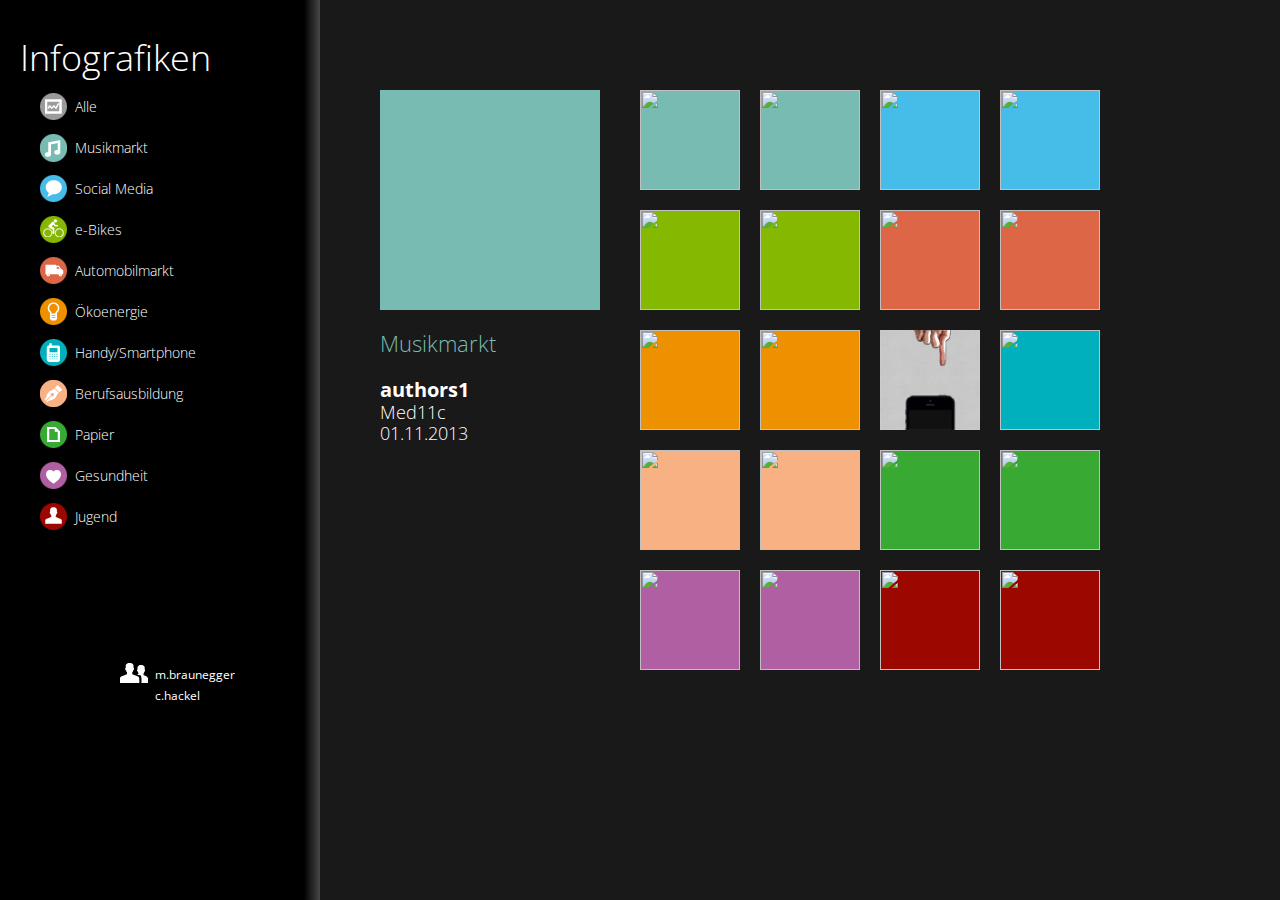
==== index.html @ d953e010 "initial commit" ====
<!doctype html>
<!--[if lt IE 7]>      <html class="no-js lt-ie9 lt-ie8 lt-ie7"> <![endif]-->
<!--[if IE 7]>         <html class="no-js lt-ie9 lt-ie8"> <![endif]-->
<!--[if IE 8]>         <html class="no-js lt-ie9"> <![endif]-->
<!--[if gt IE 8]><!--> <html class="no-js"> <!--<![endif]-->
<head>
	<meta charset="UTF-8">
	<meta http-equiv="X-UA-Compatible" content="IE=edge" />
	<title>MED11C - LF 10 - Infografiken</title>
	<meta name="viewport" content="width=device-width, initial-scale=1" />
	<link rel="stylesheet" href="assets/styles/main.css" />
	<script src="assets/vendor/modernizr/modernizr.js"></script>
</head>
<body>

	<div class="wrapper group">
			<div class="column left">
					<h1>Infografiken</h1>
					<nav class="navi">
						<ul class="group">
							<li><a class="all" href="#all">Alle</a></li>
							<li><a class="music" href="#music">Musikmarkt</a></li>
							<li><a class="social" href="#social">Social Media</a></li>
							<li><a class="bike" href="#bike">e-Bikes</a></li>
							<li><a class="car" href="#car">Automobilmarkt</a></li>
							<li><a class="eco" href="#eco">Ökoenergie</a></li>
							<li><a class="phone" href="#phone">Handy/Smartphone</a></li>
							<li><a class="job" href="#job">Berufsausbildung</a></li>
							<li><a class="paper" href="#paper">Papier</a></li>
							<li><a class="health" href="#health">Gesundheit</a></li>
							<li><a class="youth" href="#youth">Jugend</a></li>
						</ul>
					</nav>
					<div class="menu"><img src="assets/images/arrow.png"></div>		
					<div class="footer">
						<p>m.braunegger<br>c.hackel</p>
					</div>
			</div>
			<div class="column right">
				<div class="content group">
					<div class="preview">
						<div class="container group">
							<a href="" target="_blank">
								<img src="">
							</a>
							<div>
								<h2></h2>
								<p class="authors">
									
								</p>
								<p class="meta">
									Med11c<br>01.11.2013
								</p>
							</div>
						</div>
					</div>
					<div class="grid">
						<ul class="group">
						</ul>
					</div>
				</div>
			</div>
		</div>

	<script src="assets/vendor/jquery/jquery-1.10.2.min.js"></script>
	<script src="assets/scripts/main.js"></script>

	<script src="//localhost:35729/livereload.js"></script>
	
</body>
</html>
---- assets/styles/main.css ----
@import url(http://fonts.googleapis.com/css?family=Open+Sans:400,700,300);
/*! normalize.css v1.1.3 | MIT License | git.io/normalize */
/* ==========================================================================
   HTML5 display definitions
   ========================================================================== */
/**
 * Correct `block` display not defined in IE 6/7/8/9 and Firefox 3.
 */
article,
aside,
details,
figcaption,
figure,
footer,
header,
hgroup,
main,
nav,
section,
summary {
  display: block; }

/**
 * Correct `inline-block` display not defined in IE 6/7/8/9 and Firefox 3.
 */
audio,
canvas,
video {
  display: inline-block;
  *display: inline;
  *zoom: 1; }

/**
 * Prevent modern browsers from displaying `audio` without controls.
 * Remove excess height in iOS 5 devices.
 */
audio:not([controls]) {
  display: none;
  height: 0; }

/**
 * Address styling not present in IE 7/8/9, Firefox 3, and Safari 4.
 * Known issue: no IE 6 support.
 */
[hidden] {
  display: none; }

/* ==========================================================================
   Base
   ========================================================================== */
/**
 * 1. Correct text resizing oddly in IE 6/7 when body `font-size` is set using
 *    `em` units.
 * 2. Prevent iOS text size adjust after orientation change, without disabling
 *    user zoom.
 */
html {
  font-size: 100%;
  /* 1 */
  -ms-text-size-adjust: 100%;
  /* 2 */
  -webkit-text-size-adjust: 100%;
  /* 2 */ }

/**
 * Address `font-family` inconsistency between `textarea` and other form
 * elements.
 */
html,
button,
input,
select,
textarea {
  font-family: sans-serif; }

/**
 * Address margins handled incorrectly in IE 6/7.
 */
body {
  margin: 0; }

/* ==========================================================================
   Links
   ========================================================================== */
/**
 * Address `outline` inconsistency between Chrome and other browsers.
 */
a:focus {
  outline: thin dotted; }

/**
 * Improve readability when focused and also mouse hovered in all browsers.
 */
a:active,
a:hover {
  outline: 0; }

/* ==========================================================================
   Typography
   ========================================================================== */
/**
 * Address font sizes and margins set differently in IE 6/7.
 * Address font sizes within `section` and `article` in Firefox 4+, Safari 5,
 * and Chrome.
 */
h1 {
  font-size: 2em;
  margin: 0.67em 0; }

h2 {
  font-size: 1.5em;
  margin: 0.83em 0; }

h3 {
  font-size: 1.17em;
  margin: 1em 0; }

h4 {
  font-size: 1em;
  margin: 1.33em 0; }

h5 {
  font-size: 0.83em;
  margin: 1.67em 0; }

h6 {
  font-size: 0.67em;
  margin: 2.33em 0; }

/**
 * Address styling not present in IE 7/8/9, Safari 5, and Chrome.
 */
abbr[title] {
  border-bottom: 1px dotted; }

/**
 * Address style set to `bolder` in Firefox 3+, Safari 4/5, and Chrome.
 */
b,
strong {
  font-weight: bold; }

blockquote {
  margin: 1em 40px; }

/**
 * Address styling not present in Safari 5 and Chrome.
 */
dfn {
  font-style: italic; }

/**
 * Address differences between Firefox and other browsers.
 * Known issue: no IE 6/7 normalization.
 */
hr {
  -moz-box-sizing: content-box;
  box-sizing: content-box;
  height: 0; }

/**
 * Address styling not present in IE 6/7/8/9.
 */
mark {
  background: #ff0;
  color: #000; }

/**
 * Address margins set differently in IE 6/7.
 */
p,
pre {
  margin: 1em 0; }

/**
 * Correct font family set oddly in IE 6, Safari 4/5, and Chrome.
 */
code,
kbd,
pre,
samp {
  font-family: monospace, serif;
  _font-family: 'courier new', monospace;
  font-size: 1em; }

/**
 * Improve readability of pre-formatted text in all browsers.
 */
pre {
  white-space: pre;
  white-space: pre-wrap;
  word-wrap: break-word; }

/**
 * Address CSS quotes not supported in IE 6/7.
 */
q {
  quotes: none; }

/**
 * Address `quotes` property not supported in Safari 4.
 */
q:before,
q:after {
  content: '';
  content: none; }

/**
 * Address inconsistent and variable font size in all browsers.
 */
small {
  font-size: 80%; }

/**
 * Prevent `sub` and `sup` affecting `line-height` in all browsers.
 */
sub,
sup {
  font-size: 75%;
  line-height: 0;
  position: relative;
  vertical-align: baseline; }

sup {
  top: -0.5em; }

sub {
  bottom: -0.25em; }

/* ==========================================================================
   Lists
   ========================================================================== */
/**
 * Address margins set differently in IE 6/7.
 */
dl,
menu,
ol,
ul {
  margin: 1em 0; }

dd {
  margin: 0 0 0 40px; }

/**
 * Address paddings set differently in IE 6/7.
 */
menu,
ol,
ul {
  padding: 0 0 0 40px; }

/**
 * Correct list images handled incorrectly in IE 7.
 */
nav ul,
nav ol {
  list-style: none;
  list-style-image: none; }

/* ==========================================================================
   Embedded content
   ========================================================================== */
/**
 * 1. Remove border when inside `a` element in IE 6/7/8/9 and Firefox 3.
 * 2. Improve image quality when scaled in IE 7.
 */
img {
  border: 0;
  /* 1 */
  -ms-interpolation-mode: bicubic;
  /* 2 */ }

/**
 * Correct overflow displayed oddly in IE 9.
 */
svg:not(:root) {
  overflow: hidden; }

/* ==========================================================================
   Figures
   ========================================================================== */
/**
 * Address margin not present in IE 6/7/8/9, Safari 5, and Opera 11.
 */
figure {
  margin: 0; }

/* ==========================================================================
   Forms
   ========================================================================== */
/**
 * Correct margin displayed oddly in IE 6/7.
 */
form {
  margin: 0; }

/**
 * Define consistent border, margin, and padding.
 */
fieldset {
  border: 1px solid #c0c0c0;
  margin: 0 2px;
  padding: 0.35em 0.625em 0.75em; }

/**
 * 1. Correct color not being inherited in IE 6/7/8/9.
 * 2. Correct text not wrapping in Firefox 3.
 * 3. Correct alignment displayed oddly in IE 6/7.
 */
legend {
  border: 0;
  /* 1 */
  padding: 0;
  white-space: normal;
  /* 2 */
  *margin-left: -7px;
  /* 3 */ }

/**
 * 1. Correct font size not being inherited in all browsers.
 * 2. Address margins set differently in IE 6/7, Firefox 3+, Safari 5,
 *    and Chrome.
 * 3. Improve appearance and consistency in all browsers.
 */
button,
input,
select,
textarea {
  font-size: 100%;
  /* 1 */
  margin: 0;
  /* 2 */
  vertical-align: baseline;
  /* 3 */
  *vertical-align: middle;
  /* 3 */ }

/**
 * Address Firefox 3+ setting `line-height` on `input` using `!important` in
 * the UA stylesheet.
 */
button,
input {
  line-height: normal; }

/**
 * Address inconsistent `text-transform` inheritance for `button` and `select`.
 * All other form control elements do not inherit `text-transform` values.
 * Correct `button` style inheritance in Chrome, Safari 5+, and IE 6+.
 * Correct `select` style inheritance in Firefox 4+ and Opera.
 */
button,
select {
  text-transform: none; }

/**
 * 1. Avoid the WebKit bug in Android 4.0.* where (2) destroys native `audio`
 *    and `video` controls.
 * 2. Correct inability to style clickable `input` types in iOS.
 * 3. Improve usability and consistency of cursor style between image-type
 *    `input` and others.
 * 4. Remove inner spacing in IE 7 without affecting normal text inputs.
 *    Known issue: inner spacing remains in IE 6.
 */
button,
html input[type="button"],
input[type="reset"],
input[type="submit"] {
  -webkit-appearance: button;
  /* 2 */
  cursor: pointer;
  /* 3 */
  *overflow: visible;
  /* 4 */ }

/**
 * Re-set default cursor for disabled elements.
 */
button[disabled],
html input[disabled] {
  cursor: default; }

/**
 * 1. Address box sizing set to content-box in IE 8/9.
 * 2. Remove excess padding in IE 8/9.
 * 3. Remove excess padding in IE 7.
 *    Known issue: excess padding remains in IE 6.
 */
input[type="checkbox"],
input[type="radio"] {
  box-sizing: border-box;
  /* 1 */
  padding: 0;
  /* 2 */
  *height: 13px;
  /* 3 */
  *width: 13px;
  /* 3 */ }

/**
 * 1. Address `appearance` set to `searchfield` in Safari 5 and Chrome.
 * 2. Address `box-sizing` set to `border-box` in Safari 5 and Chrome
 *    (include `-moz` to future-proof).
 */
input[type="search"] {
  -webkit-appearance: textfield;
  /* 1 */
  -moz-box-sizing: content-box;
  -webkit-box-sizing: content-box;
  /* 2 */
  box-sizing: content-box; }

/**
 * Remove inner padding and search cancel button in Safari 5 and Chrome
 * on OS X.
 */
input[type="search"]::-webkit-search-cancel-button,
input[type="search"]::-webkit-search-decoration {
  -webkit-appearance: none; }

/**
 * Remove inner padding and border in Firefox 3+.
 */
button::-moz-focus-inner,
input::-moz-focus-inner {
  border: 0;
  padding: 0; }

/**
 * 1. Remove default vertical scrollbar in IE 6/7/8/9.
 * 2. Improve readability and alignment in all browsers.
 */
textarea {
  overflow: auto;
  /* 1 */
  vertical-align: top;
  /* 2 */ }

/* ==========================================================================
   Tables
   ========================================================================== */
/**
 * Remove most spacing between table cells.
 */
table {
  border-collapse: collapse;
  border-spacing: 0; }

/*! HTML5 Boilerplate v4.3.0 | MIT License | http://h5bp.com/ */
/*
 * What follows is the result of much research on cross-browser styling.
 * Credit left inline and big thanks to Nicolas Gallagher, Jonathan Neal,
 * Kroc Camen, and the H5BP dev community and team.
 */
/* ==========================================================================
   Base styles: opinionated defaults
   ========================================================================== */
html,
button,
input,
select,
textarea {
  color: #222; }

html {
  font-size: 1em;
  line-height: 1.4; }

/*
 * Remove text-shadow in selection highlight: h5bp.com/i
 * These selection rule sets have to be separate.
 * Customize the background color to match your design.
 */
::-moz-selection {
  background: #b3d4fc;
  text-shadow: none; }

::selection {
  background: #b3d4fc;
  text-shadow: none; }

/*
 * A better looking default horizontal rule
 */
hr {
  display: block;
  height: 1px;
  border: 0;
  border-top: 1px solid #ccc;
  margin: 1em 0;
  padding: 0; }

/*
 * Remove the gap between images, videos, audio and canvas and the bottom of
 * their containers: h5bp.com/i/440
 */
audio,
canvas,
img,
video {
  vertical-align: middle; }

/*
 * Remove default fieldset styles.
 */
fieldset {
  border: 0;
  margin: 0;
  padding: 0; }

/*
 * Allow only vertical resizing of textareas.
 */
textarea {
  resize: vertical; }

h1, h2, h3 {
  margin: 0;
  padding: 0;
  line-height: 1; }

ul {
  margin: 0;
  padding: 0; }

img {
  border: 0px none transparent; }

li {
  list-style: none; }

/* Clearfix */
.group:after {
  visibility: hidden;
  display: block;
  content: "";
  clear: both;
  height: 0; }

* {
  box-sizing: border-box; }

body {
  margin: 0;
  padding: 0;
  width: 100%;
  height: 100%;
  color: #fff;
  max-width: 1920px;
  font: normal normal 400 15px/21px 'Open Sans', Arial, sans-serif; }

h1 {
  font-weight: 300;
  font-size: 36px; }

h2 {
  font-weight: 300;
  font-size: 22px;
  line-height: 1.25; }

.menu {
  display: none; }

.wrapper {
  display: table;
  width: 100%; }

.column {
  display: table-cell;
  vertical-align: top; }

.left {
  width: 25%;
  background: #000;
  padding: 20px 0 0 20px;
  background-image: linear, left, black 95%, rgba(142, 142, 142, 0.5) 100%;
  background-image: -o-linear-gradient(left, black 95%, rgba(142, 142, 142, 0.5) 100%);
  background-image: -moz-linear-gradient(left, black 95%, rgba(142, 142, 142, 0.5) 100%);
  background-image: -webkit-linear-gradient(left, black 95%, rgba(142, 142, 142, 0.5) 100%);
  background-image: -ms-linear-gradient(left, black 95%, rgba(142, 142, 142, 0.5) 100%);
  background-image: -webkit-gradient(linear, left top, right top, color-stop(0.95, black), color-stop(1, rgba(142, 142, 142, 0.5))); }
  .left h1 {
    margin: 20px 0; }

.right {
  width: 75%;
  background: #191919;
  padding: 0 40px 0 20px; }

.footer {
  width: 100px;
  font-size: 12px;
  margin: 100px auto 0; }
  .footer p {
    background: url(../images/personen.png) no-repeat left;
    float: left;
    padding: 25px 0 0 35px; }

.navi ul {
  padding: 0;
  margin: 20px;
  font-size: 14px; }
  .navi ul li {
    list-style: none;
    margin: 20px 0 12px 0; }
    .navi ul li a {
      color: #fff;
      text-decoration: none;
      font-weight: 300; }
      .navi ul li a.all {
        background: url("../images/alle.png") no-repeat left;
        padding: 10px 0 10px 35px; }
        .navi ul li a.all:hover, .navi ul li a.all.active {
          color: #9b9b9b; }
      .navi ul li a.music {
        background: url("../images/musikmarkt.png") no-repeat left;
        padding: 10px 0 10px 35px; }
        .navi ul li a.music:hover, .navi ul li a.music.active {
          color: #78bbb3; }
      .navi ul li a.social {
        background: url("../images/socialmedia.png") no-repeat left;
        padding: 10px 0 10px 35px; }
        .navi ul li a.social:hover, .navi ul li a.social.active {
          color: #46bde9; }
      .navi ul li a.bike {
        background: url("../images/ebike.png") no-repeat left;
        padding: 10px 0 10px 35px; }
        .navi ul li a.bike:hover, .navi ul li a.bike.active {
          color: #85b800; }
      .navi ul li a.car {
        background: url("../images/automobilmarkt.png") no-repeat left;
        padding: 10px 0 10px 35px; }
        .navi ul li a.car:hover, .navi ul li a.car.active {
          color: #dc6646; }
      .navi ul li a.eco {
        background: url("../images/oekoenergie.png") no-repeat left;
        padding: 10px 0 10px 35px; }
        .navi ul li a.eco:hover, .navi ul li a.eco.active {
          color: #ee9100; }
      .navi ul li a.phone {
        background: url("../images/smartphone.png") no-repeat left;
        padding: 10px 0 10px 35px; }
        .navi ul li a.phone:hover, .navi ul li a.phone.active {
          color: #00b0bc; }
      .navi ul li a.job {
        background: url("../images/berufsausbildung.png") no-repeat left;
        padding: 10px 0 10px 35px; }
        .navi ul li a.job:hover, .navi ul li a.job.active {
          color: #f7b183; }
      .navi ul li a.paper {
        background: url("../images/papier.png") no-repeat left;
        padding: 10px 0 10px 35px; }
        .navi ul li a.paper:hover, .navi ul li a.paper.active {
          color: #38aa33; }
      .navi ul li a.health {
        background: url("../images/gesundheit.png") no-repeat left;
        padding: 10px 0 10px 35px; }
        .navi ul li a.health:hover, .navi ul li a.health.active {
          color: #af5fa2; }
      .navi ul li a.youth {
        background: url("../images/jugend.png") no-repeat left;
        padding: 10px 0 10px 35px; }
        .navi ul li a.youth:hover, .navi ul li a.youth.active {
          color: #9c0700; }

.content {
  width: 100%;
  padding-top: 90px; }

.preview {
  width: 33.333%;
  float: left;
  margin-bottom: 20px; }
  .preview .container {
    margin: 0 auto;
    max-width: 220px; }
    .preview .container h2 {
      margin: 20px 0; }
    .preview .container p {
      margin: 0; }
    .preview .container .authors {
      font-weight: 700;
      font-size: 20px;
      line-height: 1.2; }
    .preview .container .meta {
      font-weight: 300;
      font-size: 18px; }
  .preview a {
    width: 220px;
    height: 220px;
    display: block; }

.grid {
  width: 66.666%;
  float: left; }
  .grid .project {
    width: 100px;
    height: 100px;
    background: #e3e3e3;
    margin: 0 20px 20px 0;
    float: left; }
    .grid .project a {
      display: block; }
      .grid .project a img {
        width: 100px;
        height: 100px; }

/*
 * Tablet-Styles
**/
@media only screen and (max-width: 1024px) {
  body {
    background: #191919; }

  .menu {
    display: block;
    position: relative;
    top: -9px;
    left: 90%;
    width: 10px; }
    .menu.up {
      -webkit-transform: rotate(180deg);
      -moz-transform: rotate(180deg);
      -ms-transform: rotate(180deg);
      -o-transform: rotate(180deg);
      transform: rotate(180deg); }
    .menu.down {
      -webkit-transform: rotate(0deg);
      -moz-transform: rotate(0deg);
      -ms-transform: rotate(0deg);
      -o-transform: rotate(0deg);
      transform: rotate(0deg); }
    .menu:hover {
      cursor: pointer; }

  .navi {
    display: none; }

  .wrapper {
    display: block; }

  .column {
    display: block;
    float: none; }

  .left {
    width: 100%;
    background-image: none; }
    .left .navi li {
      float: left;
      margin-right: 15px; }

  .right {
    width: 100%;
    padding-left: 20px; }

  .footer {
    display: none; } }
@media only screen and (max-width: 768px) {
  .preview {
    float: none;
    width: 100%; }
    .preview .container {
      max-width: 100%; }
      .preview .container a {
        float: left;
        margin: 0 20px 20px 0; }
      .preview .container div {
        float: left; }

  .grid {
    float: none;
    width: 100%; } }
@media only screen and (max-width: 768px) and (max-width: 500px) {
  .navi li {
    width: 100%; } }
/* ==========================================================================
   Helper classes
   ========================================================================== */
/*
 * Image replacement
 */
.ir {
  background-color: transparent;
  border: 0;
  overflow: hidden;
  /* IE 6/7 fallback */
  *text-indent: -9999px; }

.ir:before {
  content: "";
  display: block;
  width: 0;
  height: 150%; }

/*
 * Hide from both screenreaders and browsers: h5bp.com/u
 */
.hidden {
  display: none !important;
  visibility: hidden; }

/*
 * Hide only visually, but have it available for screenreaders: h5bp.com/v
 */
.visuallyhidden {
  border: 0;
  clip: rect(0 0 0 0);
  height: 1px;
  margin: -1px;
  overflow: hidden;
  padding: 0;
  position: absolute;
  width: 1px; }

/*
 * Extends the .visuallyhidden class to allow the element to be focusable
 * when navigated to via the keyboard: h5bp.com/p
 */
.visuallyhidden.focusable:active,
.visuallyhidden.focusable:focus {
  clip: auto;
  height: auto;
  margin: 0;
  overflow: visible;
  position: static;
  width: auto; }

/*
 * Hide visually and from screenreaders, but maintain layout
 */
.invisible {
  visibility: hidden; }

/*
 * Clearfix: contain floats
 *
 * For modern browsers
 * 1. The space content is one way to avoid an Opera bug when the
 *    `contenteditable` attribute is included anywhere else in the document.
 *    Otherwise it causes space to appear at the top and bottom of elements
 *    that receive the `clearfix` class.
 * 2. The use of `table` rather than `block` is only necessary if using
 *    `:before` to contain the top-margins of child elements.
 */
.clearfix:before,
.clearfix:after {
  content: " ";
  /* 1 */
  display: table;
  /* 2 */ }

.clearfix:after {
  clear: both; }

/*
 * For IE 6/7 only
 * Include this rule to trigger hasLayout and contain floats.
 */
.clearfix {
  *zoom: 1; }

/* ==========================================================================
   Print styles.
   Inlined to avoid required HTTP connection: h5bp.com/r
   ========================================================================== */
@media print {
  * {
    background: transparent !important;
    color: #000 !important;
    /* Black prints faster: h5bp.com/s */
    box-shadow: none !important;
    text-shadow: none !important; }

  a,
  a:visited {
    text-decoration: underline; }

  a[href]:after {
    content: " (" attr(href) ")"; }

  abbr[title]:after {
    content: " (" attr(title) ")"; }

  /*
   * Don't show links for images, or javascript/internal links
   */
  .ir a:after,
  a[href^="javascript:"]:after,
  a[href^="#"]:after {
    content: ""; }

  pre,
  blockquote {
    border: 1px solid #999;
    page-break-inside: avoid; }

  thead {
    display: table-header-group;
    /* h5bp.com/t */ }

  tr,
  img {
    page-break-inside: avoid; }

  img {
    max-width: 100% !important; }

  @page {
    margin: 0.5cm; }

  p,
  h2,
  h3 {
    orphans: 3;
    widows: 3; }

  h2,
  h3 {
    page-break-after: avoid; } }
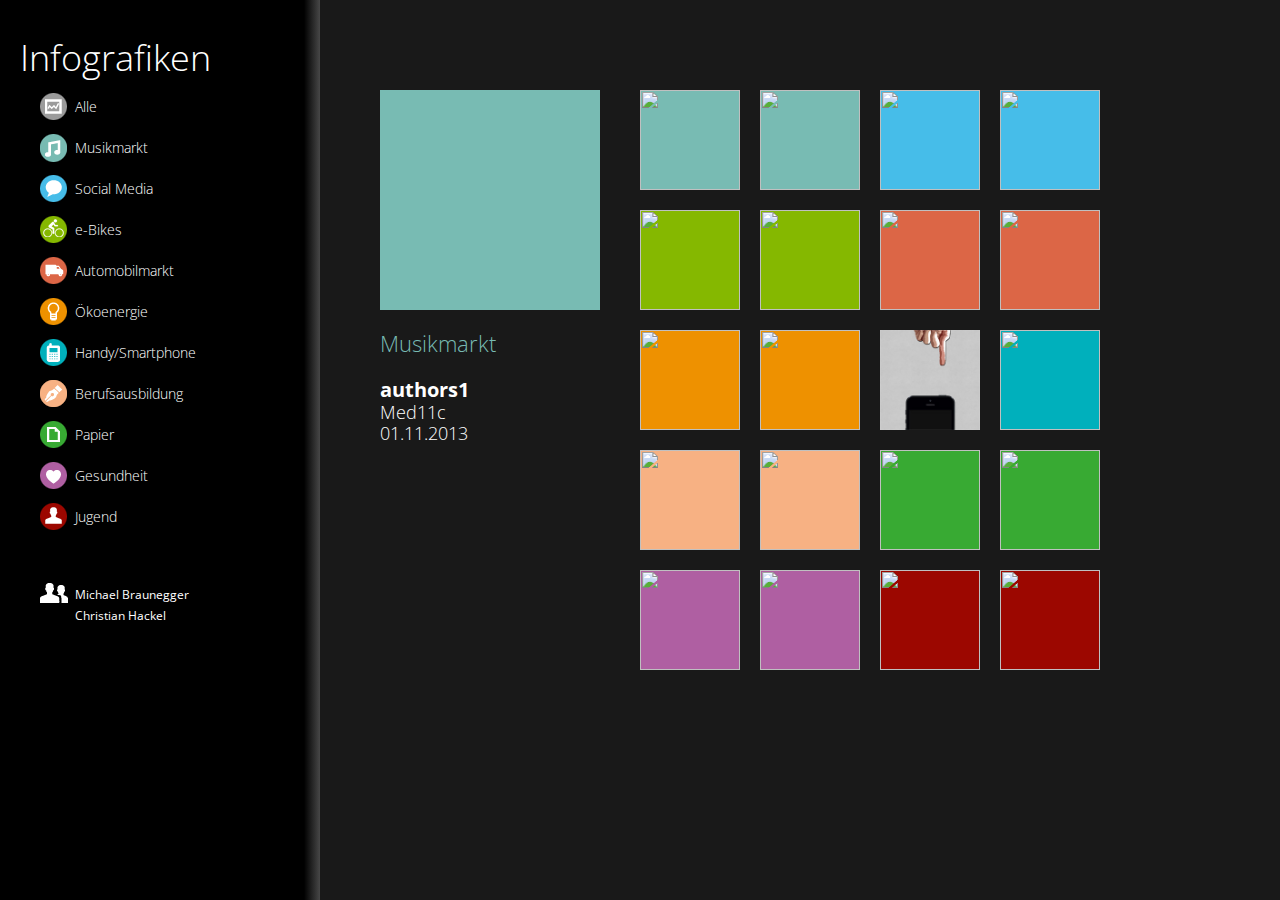
==== commit da6605eb: "bugfixing" ====
--- a/index.html
+++ b/index.html
@@ -33,7 +33,7 @@
 					</nav>
 					<div class="menu"><img src="assets/images/arrow.png"></div>		
 					<div class="footer">
-						<p>m.braunegger<br>c.hackel</p>
+						<p>Michael Braunegger<br>Christian Hackel</p>
 					</div>
 			</div>
 			<div class="column right">
--- a/assets/styles/main.css
+++ b/assets/styles/main.css
@@ -589,9 +589,8 @@
   padding: 0 40px 0 20px; }
 
 .footer {
-  width: 100px;
   font-size: 12px;
-  margin: 100px auto 0; }
+  margin-left: 20px; }
   .footer p {
     background: url(../images/personen.png) no-repeat left;
     float: left;
